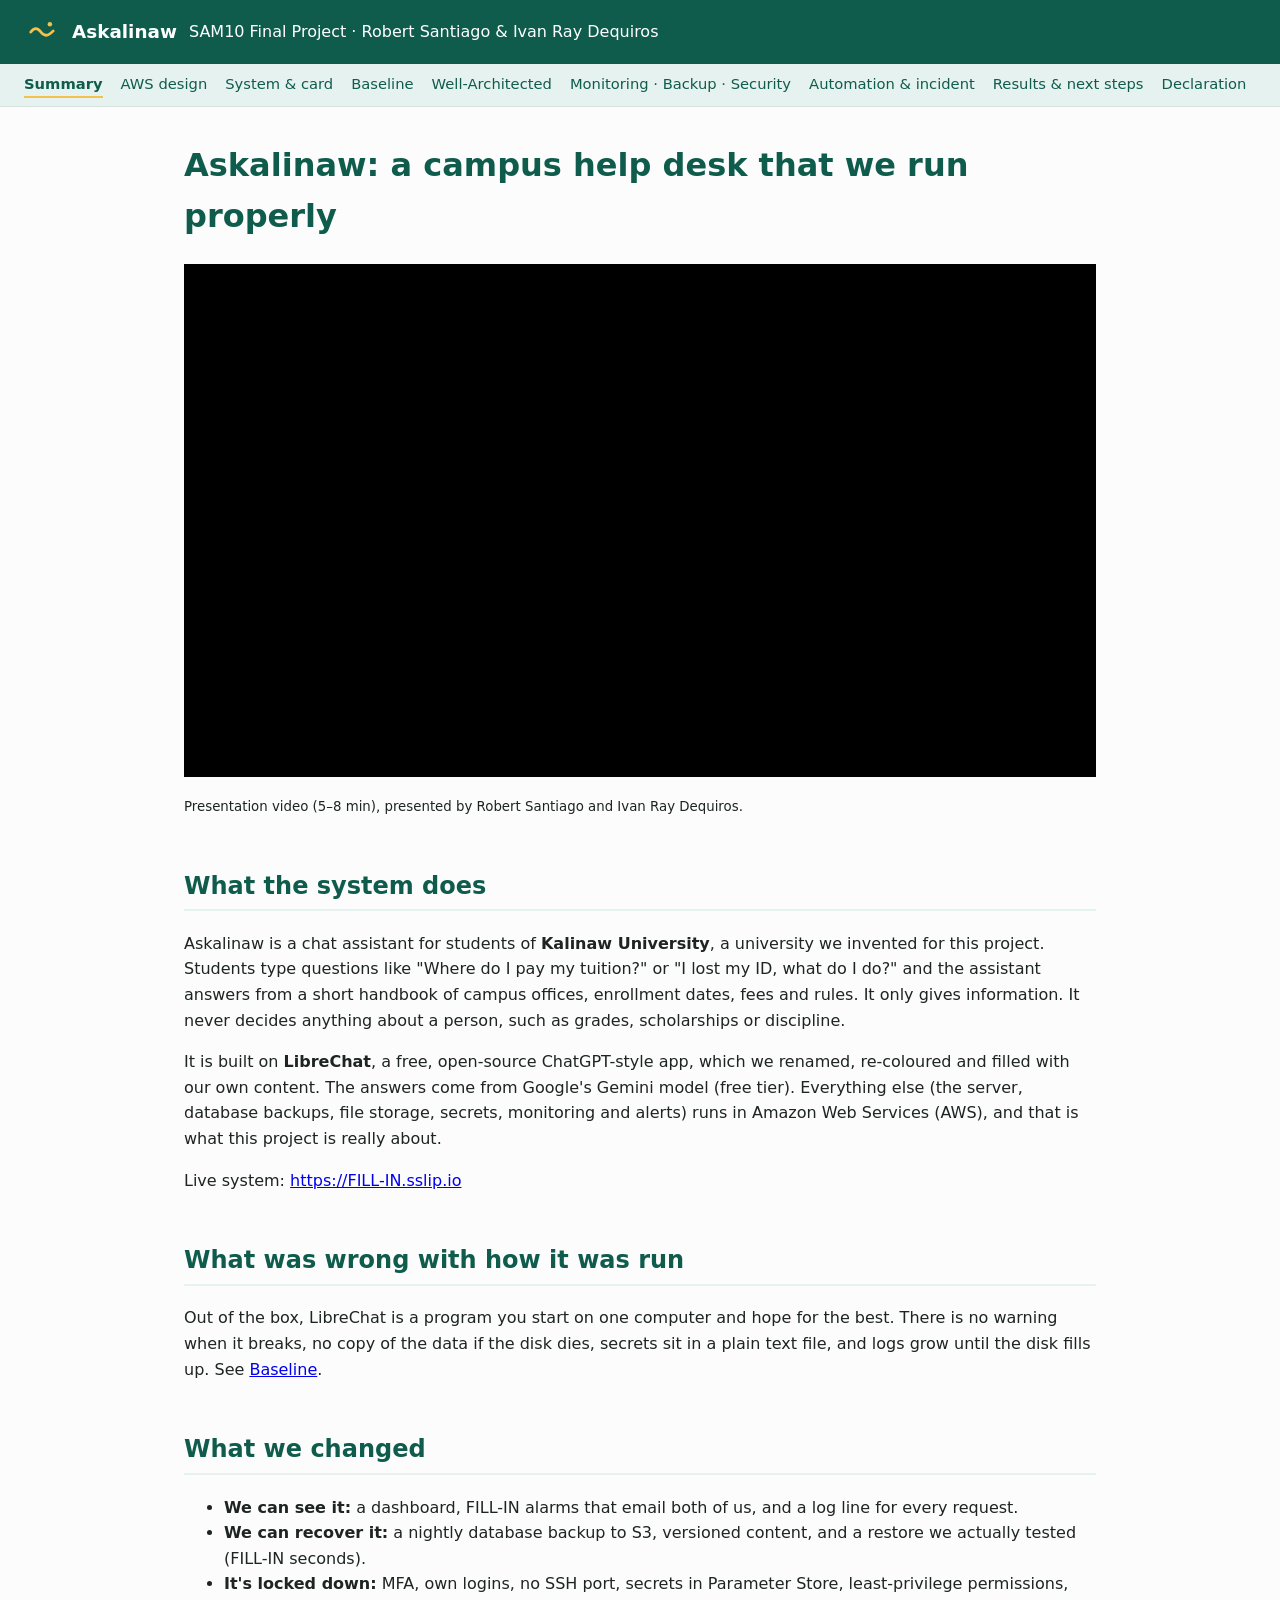
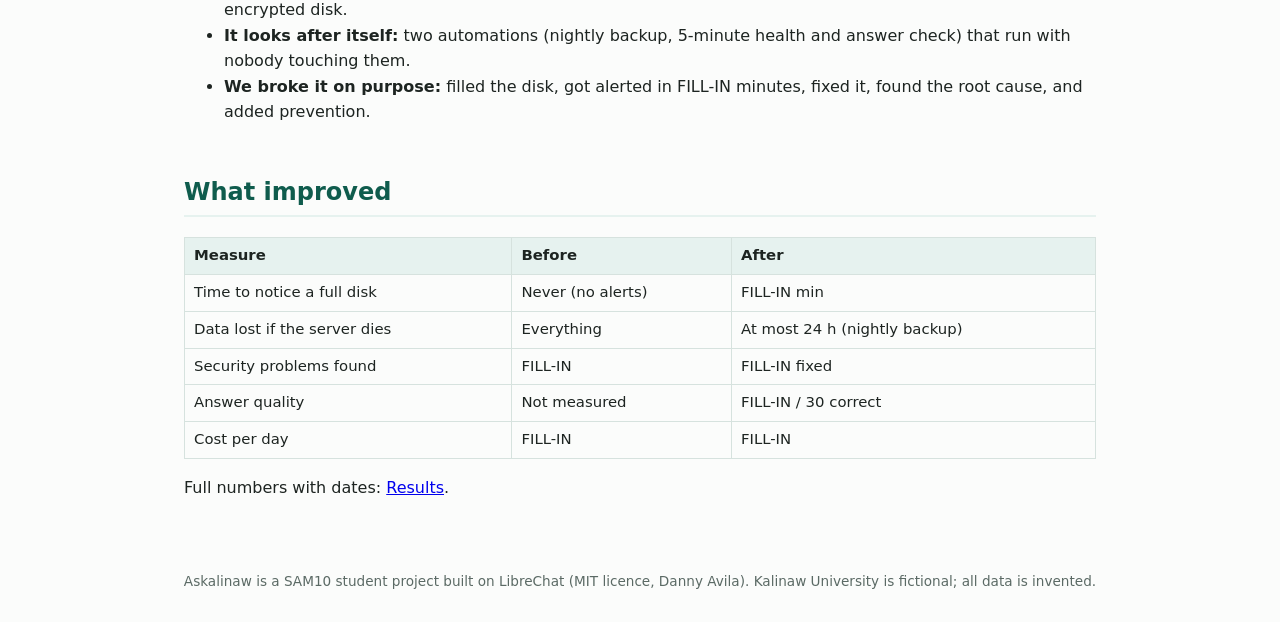
==== docs/index.html @ 19c86dad "Askalinaw: reskinned LibreChat, AWS setup, ops scripts, website Co-Authored-By: Claude Opus 5.5 <nor" ====
<!DOCTYPE html>
<html lang="en"><head><meta charset="utf-8"><meta name="viewport" content="width=device-width,initial-scale=1">
<title>Askalinaw — Executive summary</title><link rel="stylesheet" href="style.css"></head>
<body><main>
<h1>Askalinaw: a campus help desk that we run properly</h1>

<div class="video"><iframe src="https://www.youtube.com/embed/VIDEO_ID" title="Askalinaw presentation" allowfullscreen></iframe></div>
<p><small>Presentation video (5–8 min), presented by Robert Santiago and Ivan Ray Dequiros.</small></p>

<h2>What the system does</h2>
<p>Askalinaw is a chat assistant for students of <b>Kalinaw University</b>, a university we invented for this
project. Students type questions like "Where do I pay my tuition?" or "I lost my ID, what do I do?" and the
assistant answers from a short handbook of campus offices, enrollment dates, fees and rules. It only gives
information. It never decides anything about a person, such as grades, scholarships or discipline.</p>
<p>It is built on <b>LibreChat</b>, a free, open-source ChatGPT-style app, which we renamed, re-coloured and
filled with our own content. The answers come from Google's Gemini model (free tier). Everything else
(the server, database backups, file storage, secrets, monitoring and alerts) runs in Amazon Web Services (AWS),
and that is what this project is really about.</p>
<p>Live system: <a href="https://FILL-IN.sslip.io">https://FILL-IN.sslip.io</a></p>

<h2>What was wrong with how it was run</h2>
<p>Out of the box, LibreChat is a program you start on one computer and hope for the best. There is no warning
when it breaks, no copy of the data if the disk dies, secrets sit in a plain text file, and logs grow until the disk fills up.
See <a href="baseline.html">Baseline</a>.</p>

<h2>What we changed</h2>
<ul>
<li><b>We can see it:</b> a dashboard, FILL-IN alarms that email both of us, and a log line for every request.</li>
<li><b>We can recover it:</b> a nightly database backup to S3, versioned content, and a restore we actually tested (FILL-IN seconds).</li>
<li><b>It's locked down:</b> MFA, own logins, no SSH port, secrets in Parameter Store, least-privilege permissions, encrypted disk.</li>
<li><b>It looks after itself:</b> two automations (nightly backup, 5-minute health and answer check) that run with nobody touching them.</li>
<li><b>We broke it on purpose:</b> filled the disk, got alerted in FILL-IN minutes, fixed it, found the root cause, and added prevention.</li>
</ul>

<h2>What improved</h2>
<table>
<tr><th>Measure</th><th>Before</th><th>After</th></tr>
<tr><td>Time to notice a full disk</td><td>Never (no alerts)</td><td>FILL-IN min</td></tr>
<tr><td>Data lost if the server dies</td><td>Everything</td><td>At most 24 h (nightly backup)</td></tr>
<tr><td>Security problems found</td><td>FILL-IN</td><td>FILL-IN fixed</td></tr>
<tr><td>Answer quality</td><td>Not measured</td><td>FILL-IN / 30 correct</td></tr>
<tr><td>Cost per day</td><td>FILL-IN</td><td>FILL-IN</td></tr>
</table>
<p>Full numbers with dates: <a href="results.html">Results</a>.</p>
</main><script src="nav.js"></script></body></html>
---- docs/style.css ----
:root { --green:#0F5C4D; --green-l:#E6F2EF; --gold:#F2C14E; --ink:#1d2421; --muted:#5b6a65; --line:#d6e2de; }
* { box-sizing: border-box; }
body { margin:0; font:16px/1.6 system-ui,-apple-system,"Segoe UI",Roboto,sans-serif; color:var(--ink); background:#fbfcfb; }
header.site { background:var(--green); color:#fff; padding:14px 24px; display:flex; align-items:center; gap:12px; flex-wrap:wrap; }
header.site img { width:36px; height:36px; }
header.site strong { font-size:1.15rem; }
nav.site { background:var(--green-l); border-bottom:1px solid var(--line); padding:8px 24px; display:flex; gap:4px 18px; flex-wrap:wrap; font-size:.92rem; }
nav.site a { color:var(--green); text-decoration:none; }
nav.site a.on { font-weight:700; border-bottom:2px solid var(--gold); }
main { max-width:960px; margin:0 auto; padding:24px; }
h1 { color:var(--green); margin-top:.3em; } h2 { color:var(--green); border-bottom:2px solid var(--green-l); padding-bottom:4px; margin-top:2em; }
table { border-collapse:collapse; width:100%; margin:1em 0; font-size:.93rem; }
th, td { border:1px solid var(--line); padding:6px 9px; text-align:left; vertical-align:top; }
th { background:var(--green-l); }
figure { margin:1.2em 0; border:1px solid var(--line); background:#fff; padding:8px; }
figure img { max-width:100%; display:block; }
figcaption { color:var(--muted); font-size:.88rem; margin-top:6px; }
code, pre { background:#eef3f1; border-radius:4px; font-size:.88rem; }
code { padding:1px 4px; } pre { padding:10px; overflow-x:auto; }
.todo { background:#fff4d6; border:1px dashed #d9a400; padding:2px 6px; border-radius:3px; }
.note { background:var(--green-l); border-left:4px solid var(--green); padding:10px 14px; margin:1em 0; }
.good { color:#1d7a3a; font-weight:700; } .adequate { color:#a26b00; font-weight:700; } .gap { color:#b3261e; font-weight:700; }
.video { position:relative; padding-top:56.25%; background:#000; } .video iframe { position:absolute; inset:0; width:100%; height:100%; border:0; }
footer { text-align:center; color:var(--muted); font-size:.85rem; padding:30px; }
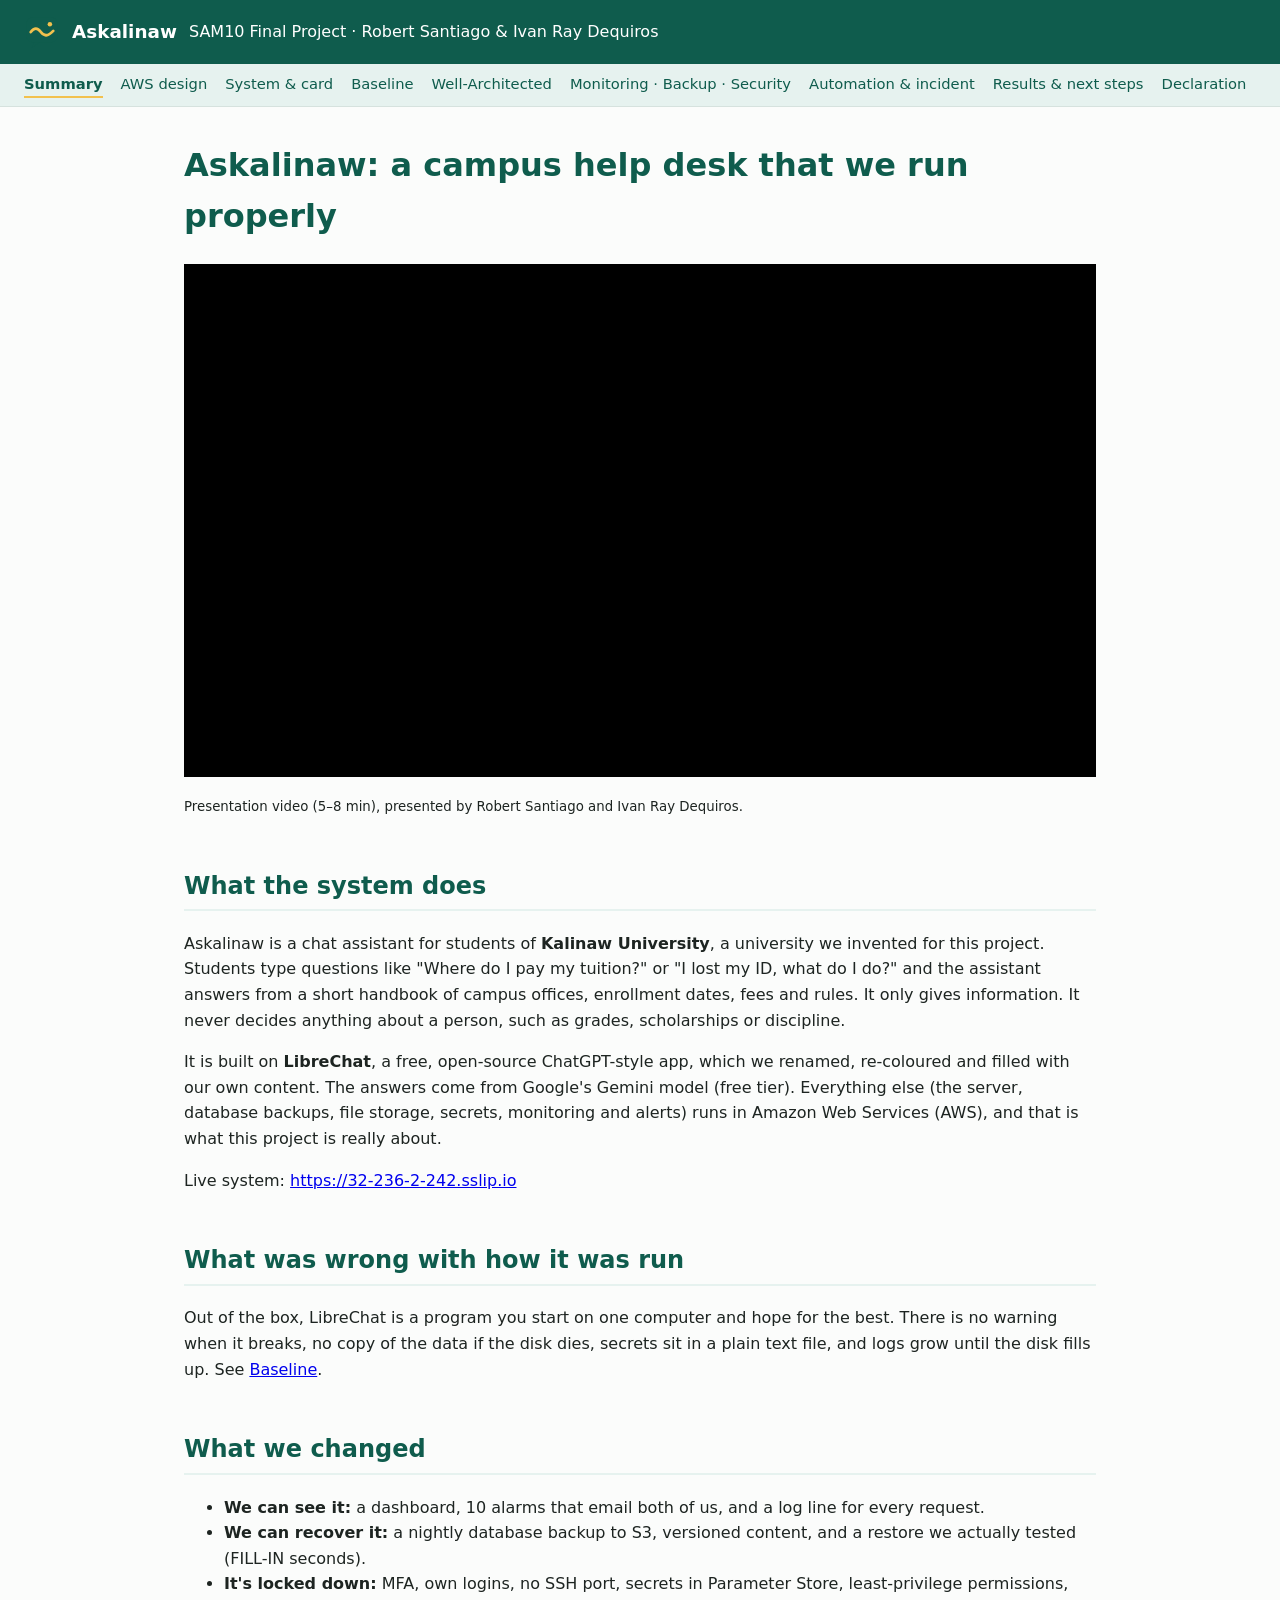
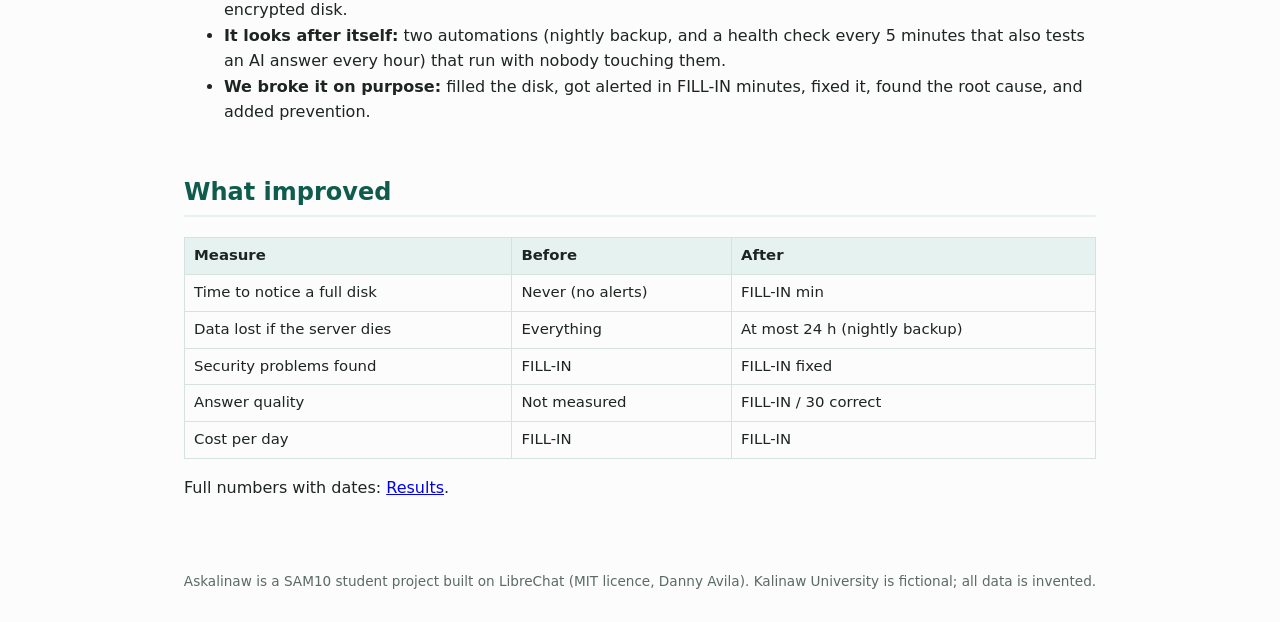
==== commit 3665b896: "Website: live URL, Sydney/t3.small details, hourly model check, Ivan's screenshots Co-Authored-By: C" ====
--- a/docs/index.html
+++ b/docs/index.html
@@ -16,7 +16,7 @@
 filled with our own content. The answers come from Google's Gemini model (free tier). Everything else
 (the server, database backups, file storage, secrets, monitoring and alerts) runs in Amazon Web Services (AWS),
 and that is what this project is really about.</p>
-<p>Live system: <a href="https://FILL-IN.sslip.io">https://FILL-IN.sslip.io</a></p>
+<p>Live system: <a href="https://32-236-2-242.sslip.io">https://32-236-2-242.sslip.io</a></p>
 
 <h2>What was wrong with how it was run</h2>
 <p>Out of the box, LibreChat is a program you start on one computer and hope for the best. There is no warning
@@ -25,10 +25,10 @@
 
 <h2>What we changed</h2>
 <ul>
-<li><b>We can see it:</b> a dashboard, FILL-IN alarms that email both of us, and a log line for every request.</li>
+<li><b>We can see it:</b> a dashboard, 10 alarms that email both of us, and a log line for every request.</li>
 <li><b>We can recover it:</b> a nightly database backup to S3, versioned content, and a restore we actually tested (FILL-IN seconds).</li>
 <li><b>It's locked down:</b> MFA, own logins, no SSH port, secrets in Parameter Store, least-privilege permissions, encrypted disk.</li>
-<li><b>It looks after itself:</b> two automations (nightly backup, 5-minute health and answer check) that run with nobody touching them.</li>
+<li><b>It looks after itself:</b> two automations (nightly backup, and a health check every 5 minutes that also tests an AI answer every hour) that run with nobody touching them.</li>
 <li><b>We broke it on purpose:</b> filled the disk, got alerted in FILL-IN minutes, fixed it, found the root cause, and added prevention.</li>
 </ul>
 
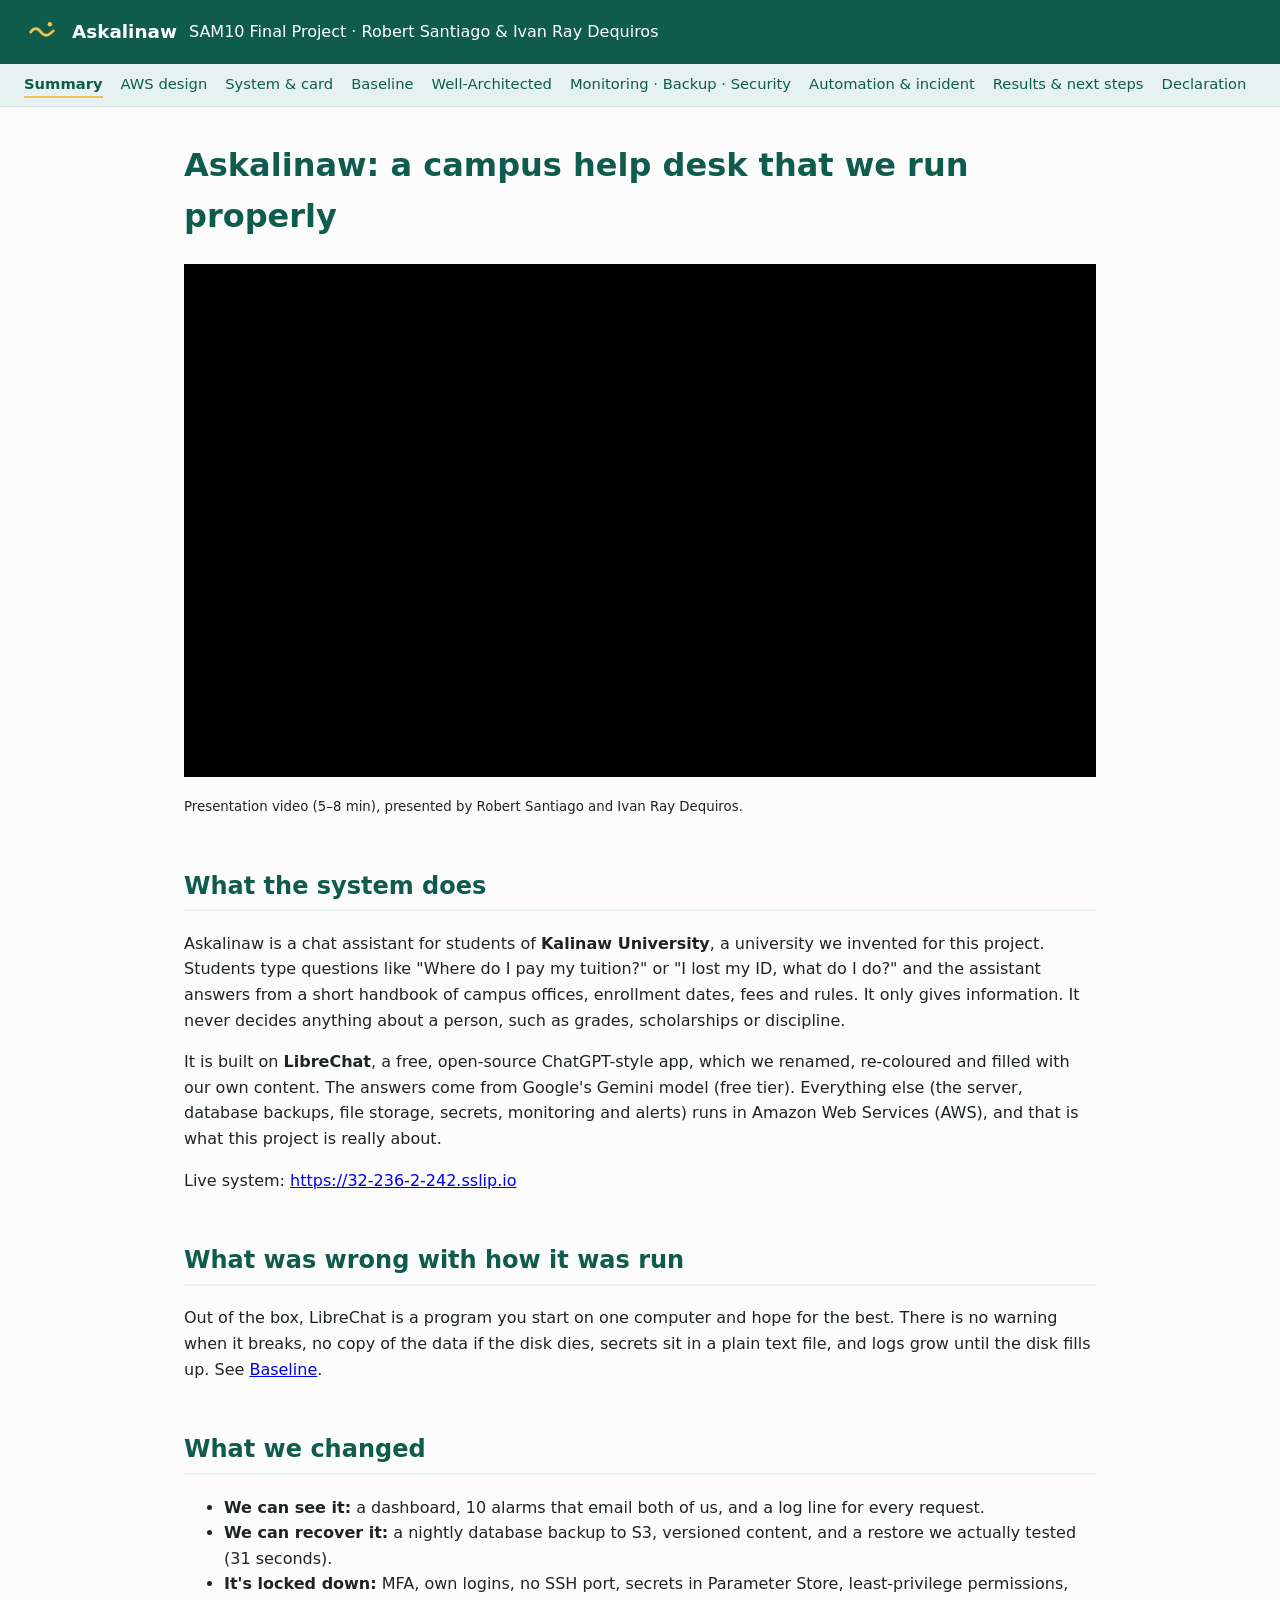
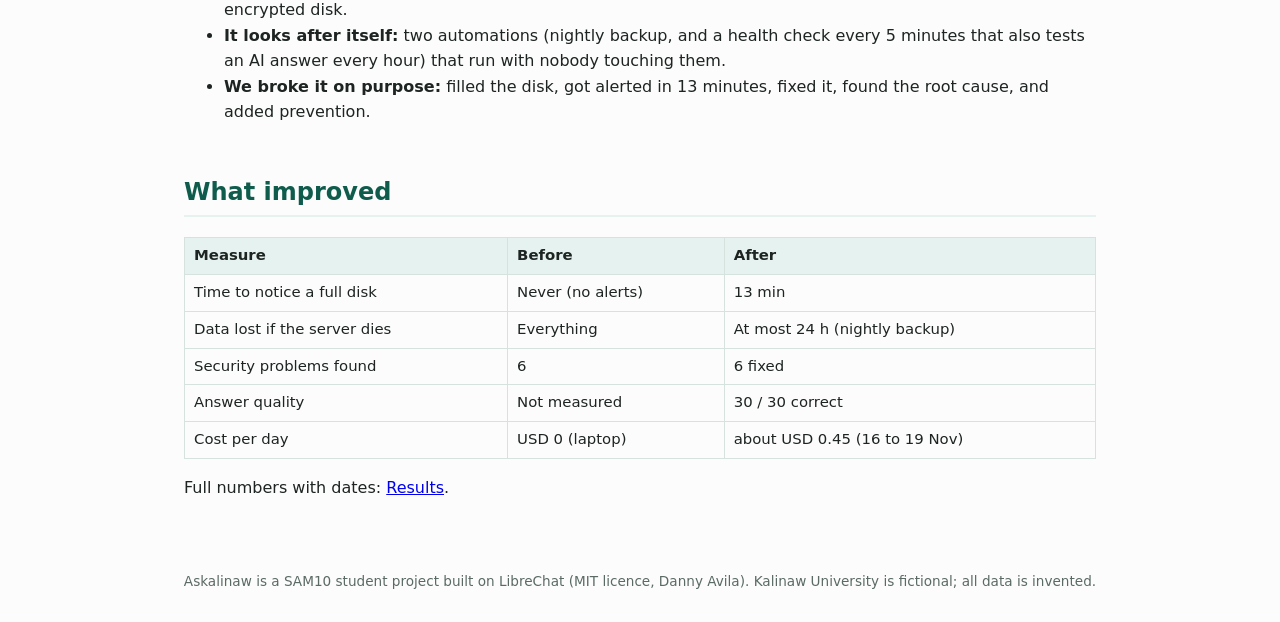
==== commit b795e590: "Ivan: fill results, index, system card, Well-Architected, declaration; graph and stock LibreChat" ====
--- a/docs/index.html
+++ b/docs/index.html
@@ -26,20 +26,20 @@
 <h2>What we changed</h2>
 <ul>
 <li><b>We can see it:</b> a dashboard, 10 alarms that email both of us, and a log line for every request.</li>
-<li><b>We can recover it:</b> a nightly database backup to S3, versioned content, and a restore we actually tested (FILL-IN seconds).</li>
+<li><b>We can recover it:</b> a nightly database backup to S3, versioned content, and a restore we actually tested (31 seconds).</li>
 <li><b>It's locked down:</b> MFA, own logins, no SSH port, secrets in Parameter Store, least-privilege permissions, encrypted disk.</li>
 <li><b>It looks after itself:</b> two automations (nightly backup, and a health check every 5 minutes that also tests an AI answer every hour) that run with nobody touching them.</li>
-<li><b>We broke it on purpose:</b> filled the disk, got alerted in FILL-IN minutes, fixed it, found the root cause, and added prevention.</li>
+<li><b>We broke it on purpose:</b> filled the disk, got alerted in 13 minutes, fixed it, found the root cause, and added prevention.</li>
 </ul>
 
 <h2>What improved</h2>
 <table>
 <tr><th>Measure</th><th>Before</th><th>After</th></tr>
-<tr><td>Time to notice a full disk</td><td>Never (no alerts)</td><td>FILL-IN min</td></tr>
+<tr><td>Time to notice a full disk</td><td>Never (no alerts)</td><td>13 min</td></tr>
 <tr><td>Data lost if the server dies</td><td>Everything</td><td>At most 24 h (nightly backup)</td></tr>
-<tr><td>Security problems found</td><td>FILL-IN</td><td>FILL-IN fixed</td></tr>
-<tr><td>Answer quality</td><td>Not measured</td><td>FILL-IN / 30 correct</td></tr>
-<tr><td>Cost per day</td><td>FILL-IN</td><td>FILL-IN</td></tr>
+<tr><td>Security problems found</td><td>6</td><td>6 fixed</td></tr>
+<tr><td>Answer quality</td><td>Not measured</td><td>30 / 30 correct</td></tr>
+<tr><td>Cost per day</td><td>USD 0 (laptop)</td><td>about USD 0.45 (16 to 19 Nov)</td></tr>
 </table>
 <p>Full numbers with dates: <a href="results.html">Results</a>.</p>
 </main><script src="nav.js"></script></body></html>
